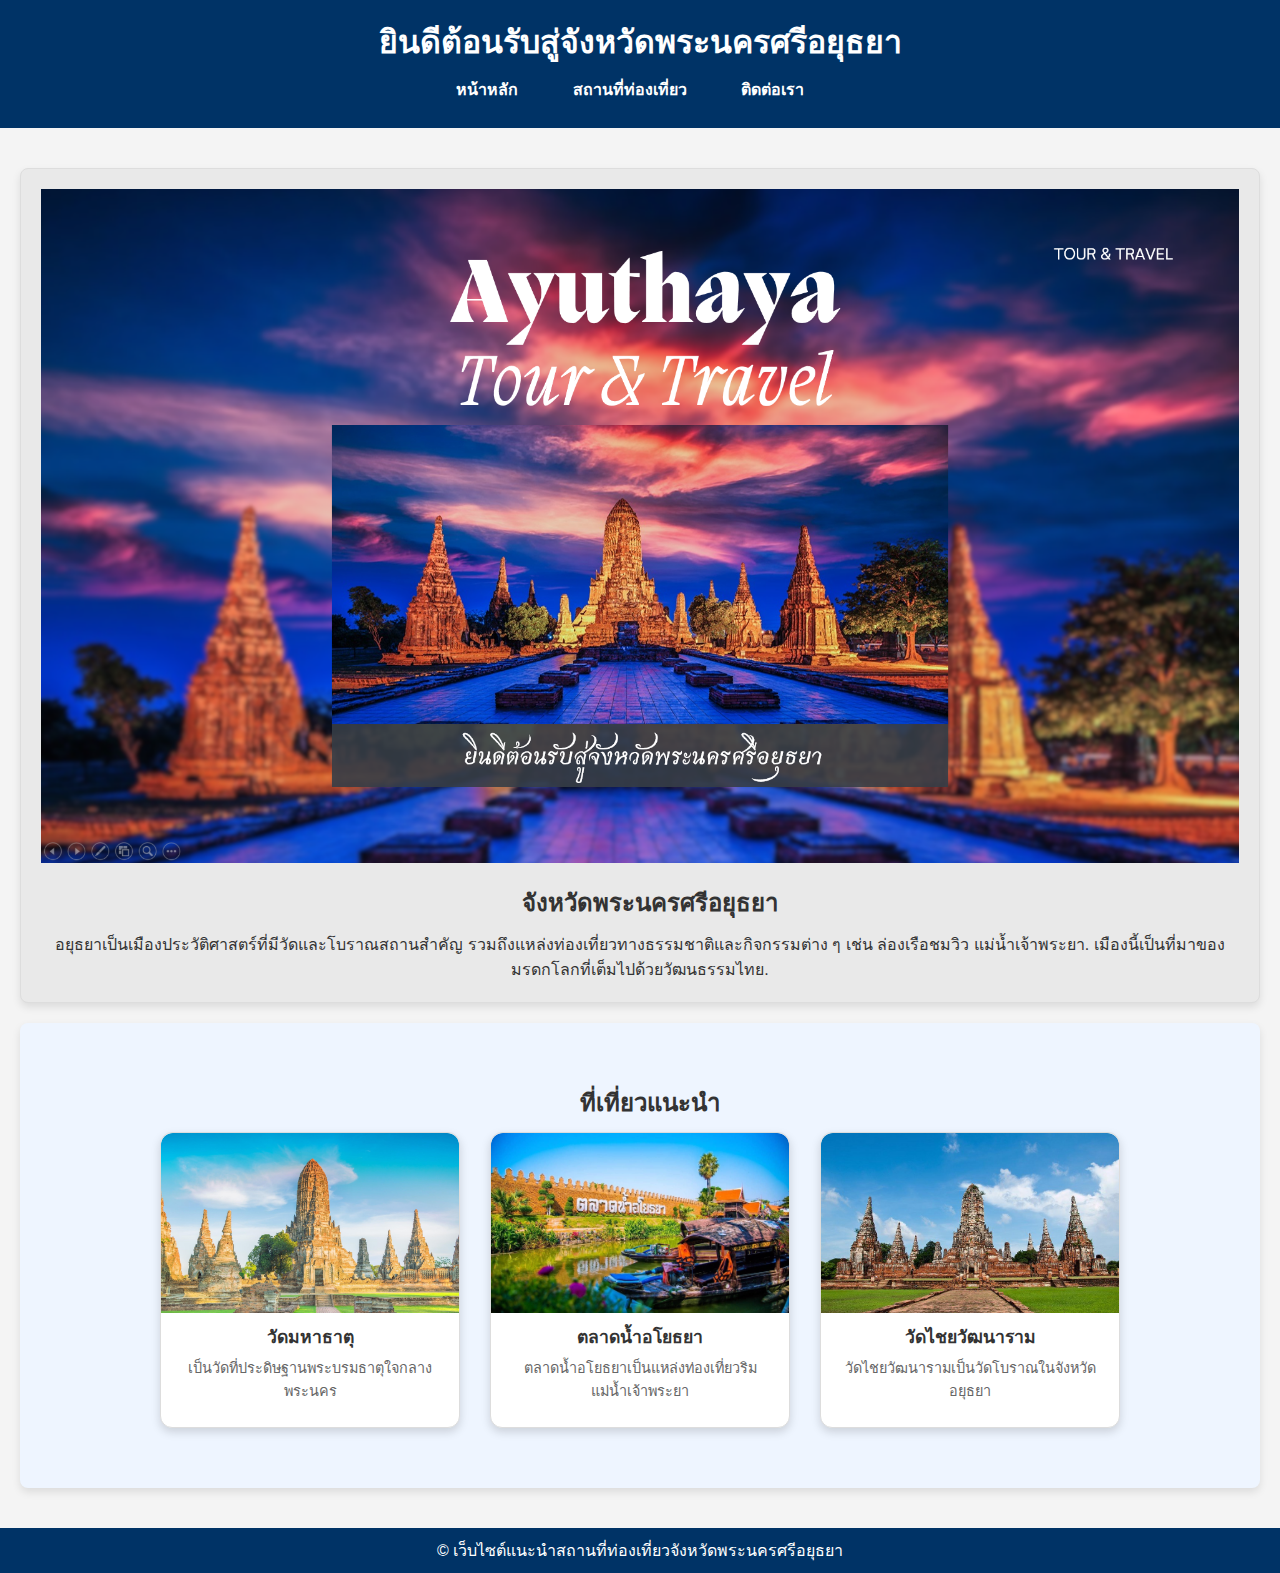
==== index.html @ 14545f84 "init project" ====
<!DOCTYPE html>
<html lang="th">
<head>
    <meta charset="UTF-8">
    <meta name="viewport" content="width=device-width, initial-scale=1.0">
    <title>หน้าหลัก - สถานที่ท่องเที่ยวจังหวัดของเรา</title>
    <link rel="stylesheet" href="styles.css">
</head>
<body>
    <header>
        <h1>ยินดีต้อนรับสู่จังหวัดพระนครศรีอยุธยา</h1>
        <nav class="navbar">
            <div class="menu-toggle" id="mobile-menu">
                <span class="bar"></span>
                <span class="bar"></span>
                <span class="bar"></span>
            </div>
            <ul class="nav-list">
                <li><a href="index.html">หน้าหลัก</a></li>
                <li><a href="destinations.html">สถานที่ท่องเที่ยว</a></li>
                <li><a href="contact.html">ติดต่อเรา</a></li>
            </ul>
        </nav>
    </header>

    <main>
        <section class="intro">
            <img src="images/welcome.PNG" alt="ภาพรวมของจังหวัด">  
            <h2>จังหวัดพระนครศรีอยุธยา</h2>
            <p>อยุธยาเป็นเมืองประวัติศาสตร์ที่มีวัดและโบราณสถานสำคัญ รวมถึงแหล่งท่องเที่ยวทางธรรมชาติและกิจกรรมต่าง ๆ เช่น ล่องเรือชมวิว แม่น้ำเจ้าพระยา. เมืองนี้เป็นที่มาของมรดกโลกที่เต็มไปด้วยวัฒนธรรมไทย.</p>
        </section>

        <section class="highlights">
            <h2>ที่เที่ยวแนะนำ</h2>
            <div class="highlight-container">
                <article class="highlight-item">
                    <img src="images/mahathat.jpg" alt="สถานที่ท่องเที่ยวที่ 1">
                    <h3>วัดมหาธาตุ</h3>
                    <p>เป็นวัดที่ประดิษฐานพระบรมธาตุใจกลางพระนคร</p>
                </article>

                <article class="highlight-item">
                    <img src="images/market.jpg" alt="สถานที่ท่องเที่ยวที่ 2">
                    <h3>ตลาดน้ำอโยธยา</h3>
                    <p>ตลาดน้ำอโยธยาเป็นแหล่งท่องเที่ยวริมแม่น้ำเจ้าพระยา</p>
                </article>

                <article class="highlight-item">
                    <img src="images/watchai.jpg" alt="สถานที่ท่องเที่ยวที่ 3">
                    <h3>วัดไชยวัฒนาราม</h3>
                    <p>วัดไชยวัฒนารามเป็นวัดโบราณในจังหวัดอยุธยา</p>
                </article>
            </div>
        </section>
    </main>

    <footer>
        <p>&copy; เว็บไซต์แนะนำสถานที่ท่องเที่ยวจังหวัดพระนครศรีอยุธยา</p>
    </footer>

    <!-- เชื่อมต่อกับไฟล์ JavaScript -->
    <script src="script.js"></script>
</body>
</html>
---- styles.css ----
/* รีเซ็ตพื้นฐาน */
* {
    margin: 0;
    padding: 0;
    box-sizing: border-box;
}

body {
    font-family: Arial, sans-serif;
}

header {
    background-color: #003366;
    color: white;
    text-align: center;
    padding: 10px 20px;
}

/* จัด Header ของแต่ละ Section ให้มีระยะห่างและชิดซ้าย */
main h1, main h2 {
    margin-top: 20px; /* เพิ่มระยะห่างด้านบน */
    margin-bottom: 10px; /* เพิ่มระยะห่างด้านล่าง */
    padding-left: 20px; /* เพิ่ม Padding ด้านซ้าย */
}

/* Navigation Menu */
nav ul li a {
    color: white;
    text-decoration: none;
    font-weight: bold;
    padding: 10px 15px; /* เพิ่ม Padding ด้านบน-ล่าง และซ้าย-ขวา */
    display: inline-block; /* ให้ Padding ทำงานได้กับลิงก์ */
    transition: background-color 0.3s ease;
}

nav ul li a:hover {
    background-color: #0055a5; /* เพิ่มสีพื้นหลังเมื่อ Hover */
    border-radius: 4px; /* มุมโค้งมน */
}

/* Hamburger Menu Icon */
.menu-toggle {
    display: none;
    flex-direction: column;
    cursor: pointer;
}

.menu-toggle .bar {
    background-color: white;
    height: 3px;
    width: 25px;
    margin: 3px 0;
}

/* แสดง Hamburger Menu บนมือถือ */
@media screen and (max-width: 768px) {
    .menu-toggle {
        display: flex; /* แสดงปุ่ม Hamburger */
    }

    .nav-list {
        display: none; /* ซ่อนเมนูแนวนอน */
        position: absolute;
        top: 60px;
        left: 0;
        background-color: #003366;
        width: 100%;
        flex-direction: column;
        text-align: center;
    }

    .nav-list.active {
        display: flex; /* แสดงเมนูเมื่อคลิก */
    }

    .nav-list li {
        margin: 15px 0;
    }
}

/* จัด Layout ให้ Main มีพื้นที่เต็ม */
body {
    display: flex;
    flex-direction: column;
    min-height: 100vh; /* ทำให้ Body เต็มความสูง */
}

main {
    flex: 1; /* ให้ Main ยืดขยายเต็มพื้นที่ */
    padding: 20px;
    background-color: #f4f4f4; /* สีพื้นหลังของเนื้อหาหลัก */
}

/* Header ทั่วไป */
header {
    background-color: #003366; /* สีน้ำเงินเข้ม */
    color: white; /* สีข้อความ */
    text-align: center;
    padding: 20px 0; /* เพิ่ม Padding ด้านบน-ล่าง */
    width: 100%; /* กำหนดความกว้างเต็มจอ */
    margin: 0; /* ไม่ให้มี Margin ด้านนอก */
    box-sizing: border-box; /* รวม Padding และ Border ไว้ในความกว้าง */
}

header nav ul {
    list-style-type: none;
    padding: 0;
}

header nav ul li {
    display: inline;
    margin-right: 20px;
}

header nav ul li a {
    color: white;
    text-decoration: none;
    font-weight: bold;
}





body {
    font-family: Arial, sans-serif;
    margin: 0;
    padding: 0;
    background-color: #f4f4f4;
}

header, footer {
    background-color: #003366;
    color: white;
    padding: 1rem;
    text-align: center;
}

nav ul {
    list-style-type: none;
    padding: 0;
}

nav ul li {
    display: inline;
    margin-right: 20px;
}

nav ul li a {
    color: white;
    text-decoration: none;
}

main {
    padding: 20px;
}

section.intro {
    background-color: #e9e9e9;
    padding: 20px;
    margin-bottom: 20px;
}

section.highlights article {
    margin-bottom: 20px;
}

img {
    max-width: 100%;
    height: auto;
    display: block;
    margin-bottom: 10px;
}

/* ส่วนที่เที่ยวแนะนำ */
.highlights {
    text-align: center;
    margin: 20px;
}

.highlight-container {
    display: flex; /* ใช้ Flexbox */
    flex-wrap: wrap; /* ให้ขึ้นบรรทัดใหม่เมื่อพื้นที่ไม่พอ */
    justify-content: center; /* จัดวางให้อยู่ตรงกลาง */
    gap: 20px; /* ระยะห่างระหว่างการ์ด */
}

.highlight-item {
    background-color: #fff;
    border: 1px solid #ddd;
    border-radius: 8px;
    box-shadow: 0 2px 5px rgba(0, 0, 0, 0.1);
    width: calc(33.33% - 40px); /* กว้าง 33.33% ของพื้นที่, หัก gap 20px สองด้าน */
    max-width: 300px; /* กำหนดความกว้างสูงสุดของการ์ด */
    overflow: hidden; /* ป้องกันขอบภาพเกิน */
    text-align: center;
    transition: transform 0.3s ease, box-shadow 0.3s ease;
}

.highlight-item img {
    width: 100%; /* ทำให้รูปเต็มพื้นที่ของ container */
    height: 200px; /* กำหนดความสูงคงที่ */
    object-fit: cover; /* ครอบคลุมพื้นที่โดยไม่เสียสัดส่วน */
}

.highlight-item h3 {
    margin: 10px 0;
    font-size: 1.2rem;
    color: #333;
}

.highlight-item p {
    padding: 0 10px 10px;
    font-size: 0.9rem;
    color: #666;
}
/* สีพื้นหลังหลัก */
body {
    background-color: #f9f9f9; /* สีเทาอ่อน */
    color: #333; /* สีข้อความ */
    margin: 0;
    font-family: Arial, sans-serif;
}

/* Header และ Navbar */
header {
    background-color: #003366; /* สีน้ำเงินเข้ม */
    color: white;
    padding: 1rem;
    text-align: center;
}

nav ul {
    list-style: none;
    padding: 0;
}

nav ul li {
    display: inline;
    margin-right: 15px;
}

nav ul li a {
    color: white;
    text-decoration: none;
    font-weight: bold;
}




/* Section บทนำ (Intro) */
.intro {
    background-color: #ffffff; /* สีขาว */
    margin: 20px auto;
    padding: 20px;
    text-align: center;
    border: 1px solid #ddd;
    border-radius: 8px;
    box-shadow: 0px 4px 8px rgba(0, 0, 0, 0.1);
}

/* Section ที่เที่ยวแนะนำ */
.highlights {
    background-color: #eef5ff; /* พื้นหลังสีฟ้าอ่อน */
    padding: 40px 20px; /* เพิ่มระยะห่างด้านใน */
    border-radius: 8px; /* ขอบมน */
    box-shadow: 0px 4px 8px rgba(0, 0, 0, 0.1); /* เงาเบาๆ */
    margin: 20px 0; /* ระยะห่างด้านบนและด้านล่าง */
}

.highlight-container {
    display: flex;
    justify-content: center; /* จัดให้อยู่ตรงกลาง */
    gap: 30px; /* ระยะห่างระหว่างการ์ด */
    flex-wrap: wrap; /* ขึ้นบรรทัดใหม่เมื่อพื้นที่ไม่พอ */
}

.highlight-item {
    background-color: #ffffff; /* สีพื้นหลังของการ์ด */
    border-radius: 12px; /* ขอบมน */
    box-shadow: 0 4px 10px rgba(0, 0, 0, 0.15); /* เพิ่มเงาเพื่อความเด่น */
    overflow: hidden; /* ป้องกันรูปภาพเกินขอบ */
    width: 300px; /* ความกว้างของการ์ด */
    text-align: center; /* จัดข้อความตรงกลาง */
    transition: transform 0.3s ease, box-shadow 0.3s ease; /* เพิ่มเอฟเฟกต์ */
}

.highlight-item:hover {
    transform: translateY(-5px); /* ยกการ์ดขึ้นเล็กน้อยเมื่อชี้เมาส์ */
    box-shadow: 0 8px 15px rgba(0, 0, 0, 0.2); /* เพิ่มเงาเมื่อ hover */
}

.highlight-item img {
    width: 100%; /* รูปภาพเต็มความกว้างของการ์ด */
    height: 180px; /* ความสูงคงที่ */
    object-fit: cover; /* ปรับรูปให้พอดีและไม่เสียสัดส่วน */
    border-radius: 12px 12px 0 0; /* มุมบนรูปภาพโค้งมน */
}

.highlight-item h3 {
    margin: 10px 0 5px;
    font-size: 1.1rem;
    color: #333;
}

.highlight-item p {
    color: #666;
    font-size: 0.9rem;
    margin: 0 10px 15px;
}

/* Footer */
footer {
    background-color: #003366; /* สีน้ำเงินเข้ม */
    color: white;
    text-align: center;
    padding: 1rem 0;
    margin-top: 20px;
}

/* Container หลัก */
.destination-container {
    display: grid; /* ใช้ CSS Grid */
    grid-template-columns: repeat(3, 1fr); /* แบ่งเป็น 3 คอลัมน์เท่ากัน */
    gap: 20px; /* ระยะห่างระหว่างการ์ด */
    justify-items: center; /* จัดให้อยู่กึ่งกลางแนวนอน */
    margin: 20px auto; /* จัดกึ่งกลางและเพิ่มระยะห่างจากด้านบน */
    max-width: 1200px; /* จำกัดความกว้างสูงสุด */
}

/* การ์ดแต่ละใบ */
.destination-item {
    background-color: #fff;
    border: 1px solid #ddd;
    border-radius: 8px;
    box-shadow: 0 4px 8px rgba(0, 0, 0, 0.1);
    overflow: hidden;
    text-align: center;
    width: 100%; /* ใช้พื้นที่เต็ม Grid */
    max-width: 300px; /* กำหนดความกว้างสูงสุด */
    transition: transform 0.3s ease, box-shadow 0.3s ease;
}

.destination-item:hover {
    transform: translateY(-5px); /* เพิ่มเอฟเฟกต์ยกขึ้นเมื่อ hover */
    box-shadow: 0 8px 15px rgba(0, 0, 0, 0.2);
}

/* รูปภาพภายในการ์ด */
.destination-item img {
    width: 100%;
    height: 180px; /* ความสูงคงที่ */
    object-fit: cover; /* ทำให้รูปภาพไม่เสียสัดส่วน */

}

.destination-item h3 {
    margin: 10px 0;
    font-size: 1.2rem;
    color: #333;
}

.destination-item p {
    color: #666;
    font-size: 0.9rem;
    padding: 0 10px 15px;
}

@media screen and (max-width: 992px) {
    .destination-container {
        grid-template-columns: repeat(2, 1fr); /* แสดง 2 การ์ดต่อแถว */
    }
}

@media screen and (max-width: 600px) {
    .destination-container {
        grid-template-columns: 1fr; /* แสดง 1 การ์ดต่อแถว */
    }
}





/* ส่วนข้อมูลการติดต่อ */
.contact-info {
    text-align: center;
    background-color: #ffffff;
    padding: 20px;
    margin: 20px auto;
    max-width: 600px;
    border: 1px solid #ddd;
    border-radius: 8px;
    box-shadow: 0 2px 5px rgba(0, 0, 0, 0.1);
}

.contact-info h2 {
    margin-bottom: 10px;
    color: #003366;
}

.contact-info a {
    color: #003366;
    text-decoration: none;
    font-weight: bold;
}

.contact-info a:hover {
    text-decoration: underline;
}

/* ส่วนฟอร์ม */
.contact-form {
    background-color: #ffffff;
    padding: 20px;
    margin: 20px auto;
    max-width: 600px;
    border: 1px solid #ddd;
    border-radius: 8px;
    box-shadow: 0 2px 5px rgba(0, 0, 0, 0.1);
}

.contact-form h2 {
    text-align: center;
    margin-bottom: 20px;
    color: #003366;
}

.contact-form label {
    display: block;
    margin-bottom: 8px;
    font-weight: bold;
    color: #555;
}

.contact-form input,
.contact-form textarea {
    width: 100%;
    padding: 10px;
    margin-bottom: 20px;
    border: 1px solid #ccc;
    border-radius: 4px;
    font-size: 1rem;
}

.contact-form button {
    background-color: #003366;
    color: white;
    border: none;
    padding: 10px;
    font-size: 1rem;
    cursor: pointer;
    border-radius: 4px;
    width: 100%;
}

.contact-form button:hover {
    background-color: #0055a5;
}

/* Footer (ติดล่างสุดเสมอ) */
footer {
    background-color: #003366; /* สีน้ำเงินเข้ม */
    color: white;
    text-align: center;
    padding: 10px 0;
    margin-top: auto;
    width: 100%;
}
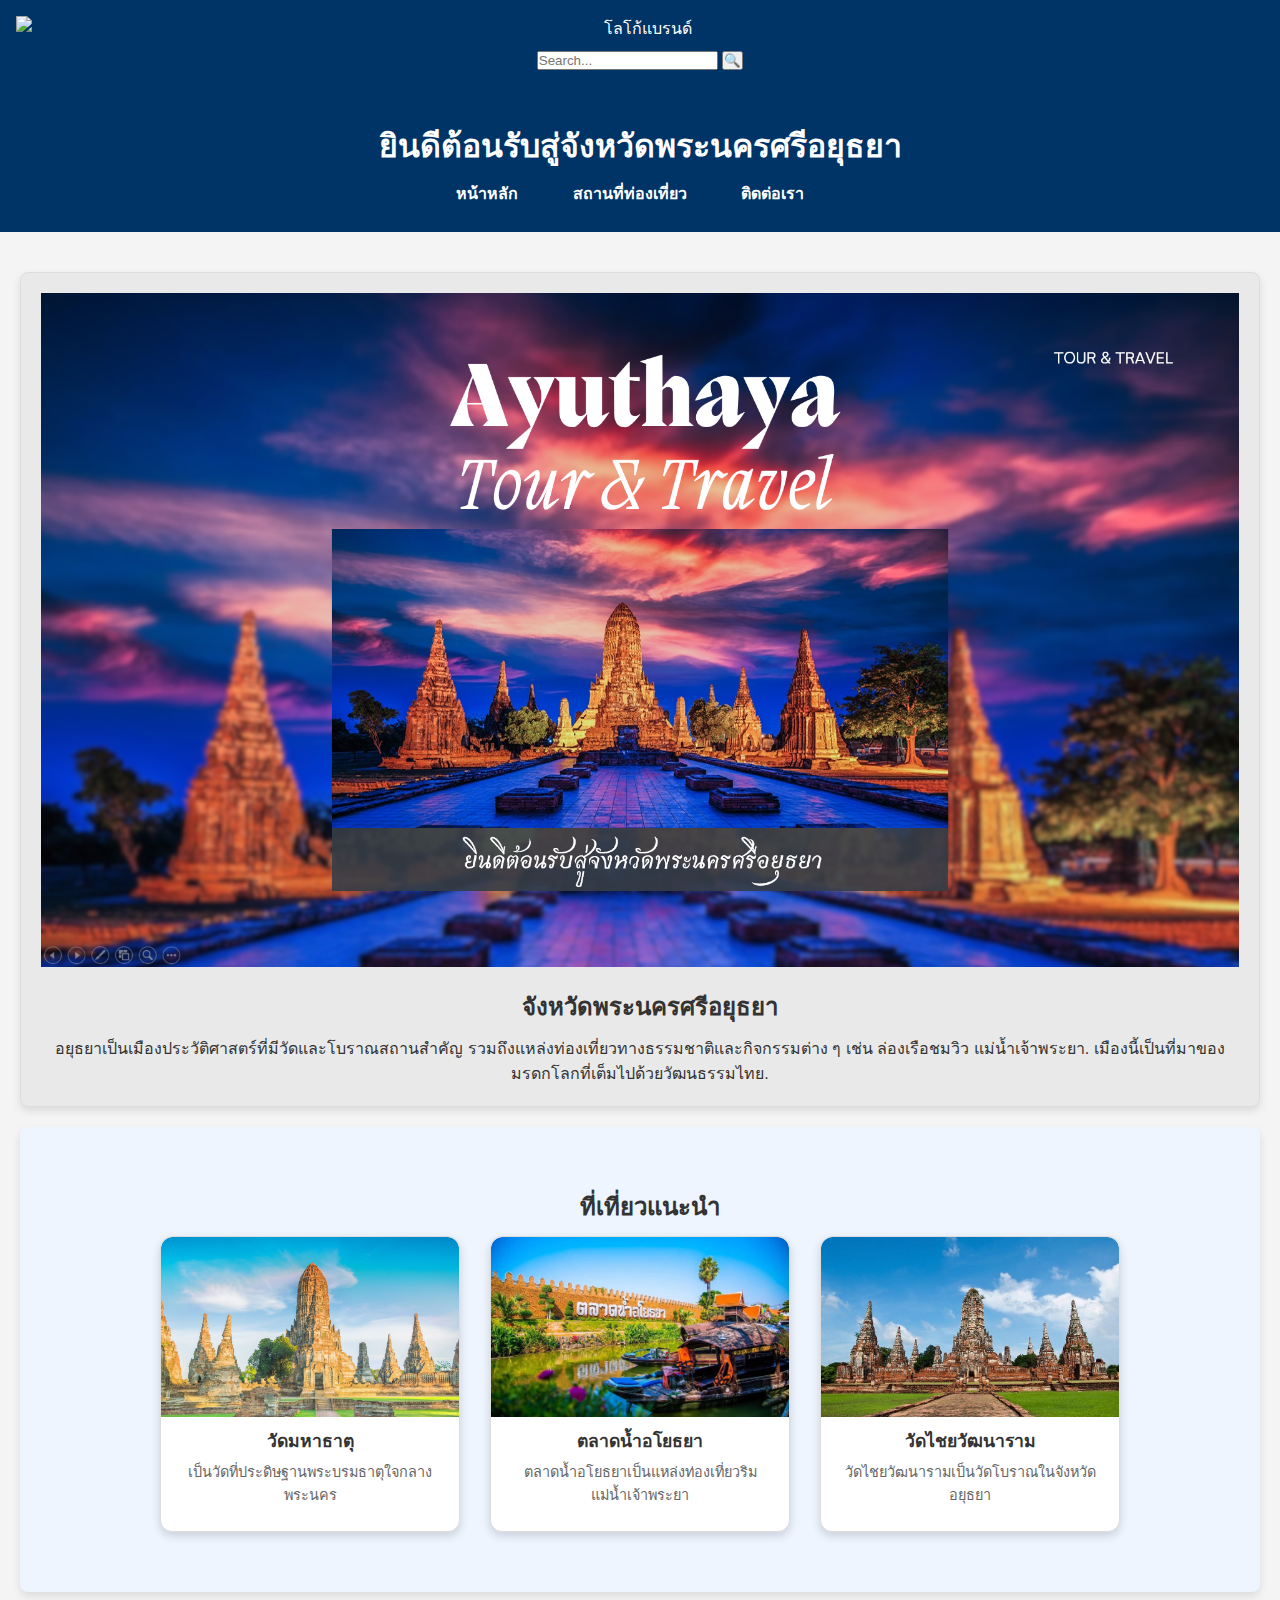
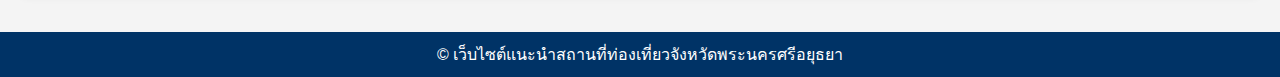
==== commit 73bd746f: "add search box" ====
--- a/index.html
+++ b/index.html
@@ -1,5 +1,25 @@
 <!DOCTYPE html>
 <html lang="th">
+    <header>
+        <nav class="navbar">
+            <div class="logo">
+                <img src="images/logo.png" alt="โลโก้แบรนด์" />
+            </div>
+            <div class="menu-toggle" id="mobile-menu">
+                <span class="bar"></span>
+                <span class="bar"></span>
+                <span class="bar"></span>
+            </div>
+            <ul class="nav-list">
+                <li>
+                    <form class="search-box">
+                        <input type="text" placeholder="Search..." />
+                        <button type="button">&#128269;</button>
+                    </form>
+                </li>
+            </ul>
+        </nav>
+    </header>
 <head>
     <meta charset="UTF-8">
     <meta name="viewport" content="width=device-width, initial-scale=1.0">
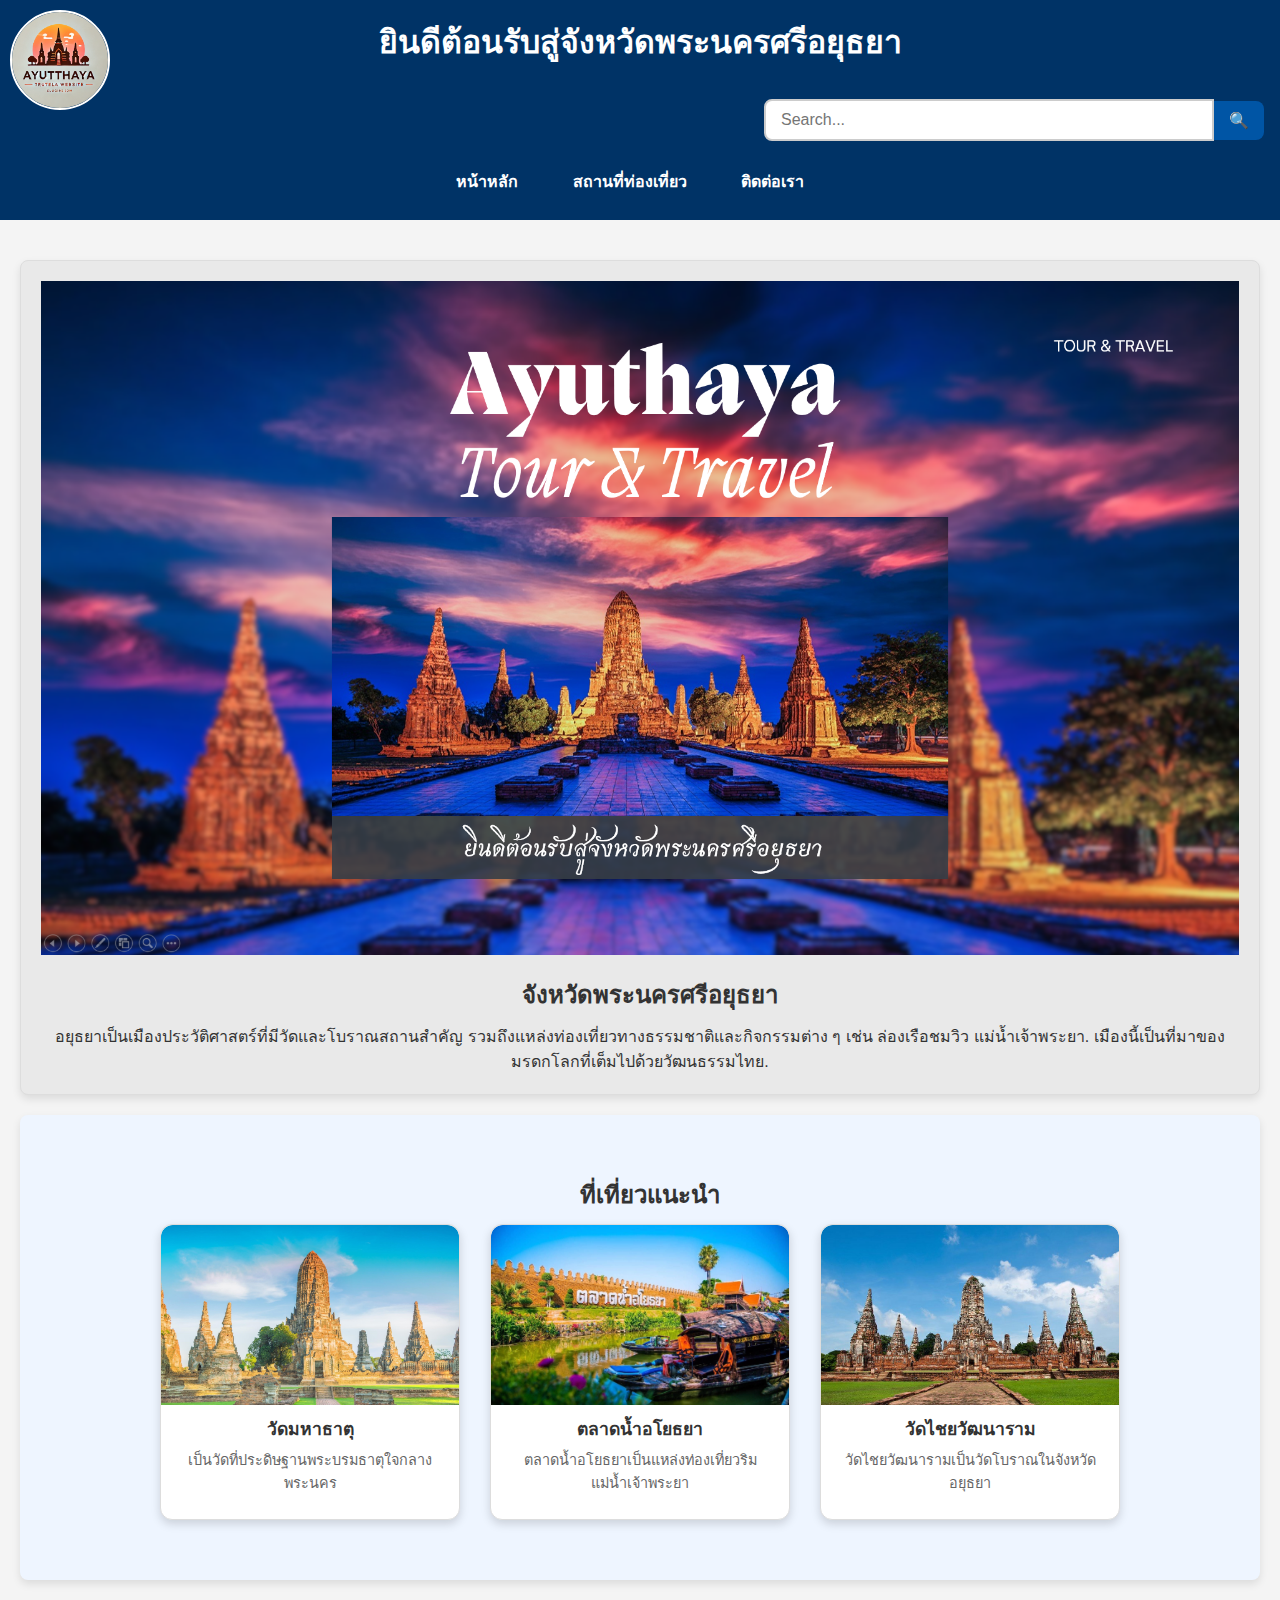
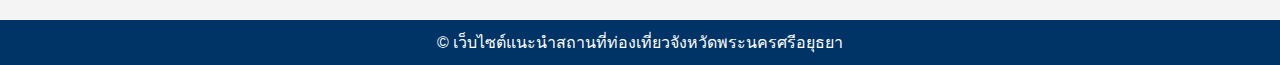
==== commit 2418b840: "กำหนดตำแหน่ง navbar" ====
--- a/index.html
+++ b/index.html
@@ -1,47 +1,49 @@
 <!DOCTYPE html>
 <html lang="th">
+    <head>
+        <meta charset="UTF-8">
+        <meta name="viewport" content="width=device-width, initial-scale=1.0">
+        <title>หน้าหลัก - สถานที่ท่องเที่ยวจังหวัดของเรา</title>
+        <link rel="stylesheet" href="styles.css">
+    </head>
+    <body>
+        <header>
+            <h1>ยินดีต้อนรับสู่จังหวัดพระนครศรีอยุธยา</h1>
+            <nav class="navbar">
+                
+            </nav>
+        </header>
     <header>
         <nav class="navbar">
             <div class="logo">
-                <img src="images/logo.png" alt="โลโก้แบรนด์" />
+                <img src="images/logoweb.png" alt="โลโก้แบรนด์" />
             </div>
             <div class="menu-toggle" id="mobile-menu">
                 <span class="bar"></span>
                 <span class="bar"></span>
                 <span class="bar"></span>
             </div>
-            <ul class="nav-list">
-                <li>
-                    <form class="search-box">
-                        <input type="text" placeholder="Search..." />
-                        <button type="button">&#128269;</button>
-                    </form>
-                </li>
-            </ul>
-        </nav>
-    </header>
-<head>
-    <meta charset="UTF-8">
-    <meta name="viewport" content="width=device-width, initial-scale=1.0">
-    <title>หน้าหลัก - สถานที่ท่องเที่ยวจังหวัดของเรา</title>
-    <link rel="stylesheet" href="styles.css">
-</head>
-<body>
-    <header>
-        <h1>ยินดีต้อนรับสู่จังหวัดพระนครศรีอยุธยา</h1>
-        <nav class="navbar">
-            <div class="menu-toggle" id="mobile-menu">
-                <span class="bar"></span>
-                <span class="bar"></span>
-                <span class="bar"></span>
-            </div>
+
+            <nav class="navbar">
+                <ul class="nav-list">
+                    <li>
+                        <form class="search-box">
+                            <input type="text" placeholder="Search..." />
+                            <button type="button">&#128269;</button>
+                        </form>
+                    </li>
+                </ul>
+            </nav>
+
             <ul class="nav-list">
                 <li><a href="index.html">หน้าหลัก</a></li>
                 <li><a href="destinations.html">สถานที่ท่องเที่ยว</a></li>
                 <li><a href="contact.html">ติดต่อเรา</a></li>
             </ul>
         </nav>
+        
     </header>
+
 
     <main>
         <section class="intro">
--- a/styles.css
+++ b/styles.css
@@ -16,6 +16,9 @@
     padding: 10px 20px;
 }
 
+
+
+
 /* จัด Header ของแต่ละ Section ให้มีระยะห่างและชิดซ้าย */
 main h1, main h2 {
     margin-top: 20px; /* เพิ่มระยะห่างด้านบน */
@@ -36,6 +39,51 @@
 nav ul li a:hover {
     background-color: #0055a5; /* เพิ่มสีพื้นหลังเมื่อ Hover */
     border-radius: 4px; /* มุมโค้งมน */
+}
+
+.navbar .logo {
+    position: absolute; /* วางตำแหน่งแน่นอน */
+    top: 10px; /* ระยะห่างจากด้านบน */
+    left: 10px; /* ระยะห่างจากด้านซ้าย */
+}
+
+.navbar .logo img {
+    width: 100px; /* กำหนดขนาดเล็ก */
+    height: 100px; /* ขนาดเท่ากันเพื่อให้เป็นวงกลม */
+    border-radius: 50%; /* ทำให้รูปภาพเป็นวงกลม */
+    object-fit: cover; /* ให้รูปภาพครอบคลุมพื้นที่ได้พอดี */
+    border: 2px solid white; /* เส้นขอบรอบโลโก้ */
+}
+
+
+/* ปรับขนาด Search Box */
+.navbar .search-box {
+    display: flex;
+    align-items: center;
+    width: 500px; /* ความกว้างที่ต้องการ */
+    margin-left: auto; /* ดันให้ Search Box อยู่ขวาสุด */
+}
+
+.navbar .search-box input {
+    width: 100%; /* ใช้พื้นที่เต็มของ Container */
+    padding: 10px 15px; /* เพิ่ม Padding ให้ดูใหญ่ขึ้น */
+    font-size: 1rem; /* ขนาดตัวอักษรใหญ่ขึ้น */
+    border: 2px solid #ccc; /* ขอบหนาขึ้น */
+    border-radius: 8px 0 0 8px; /* มุมโค้งมน */
+}
+
+.navbar .search-box button {
+    padding: 10px 15px; /* ขยายปุ่ม */
+    font-size: 1rem; /* ขนาดตัวอักษรใหญ่ขึ้น */
+    background-color: #0055a5;
+    color: white;
+    border: none;
+    border-radius: 0 8px 8px 0; /* มุมโค้งมน */
+    cursor: pointer;
+}
+
+.navbar .search-box button:hover {
+    background-color: #003366; /* สีเข้มขึ้นเมื่อ Hover */
 }
 
 /* Hamburger Menu Icon */
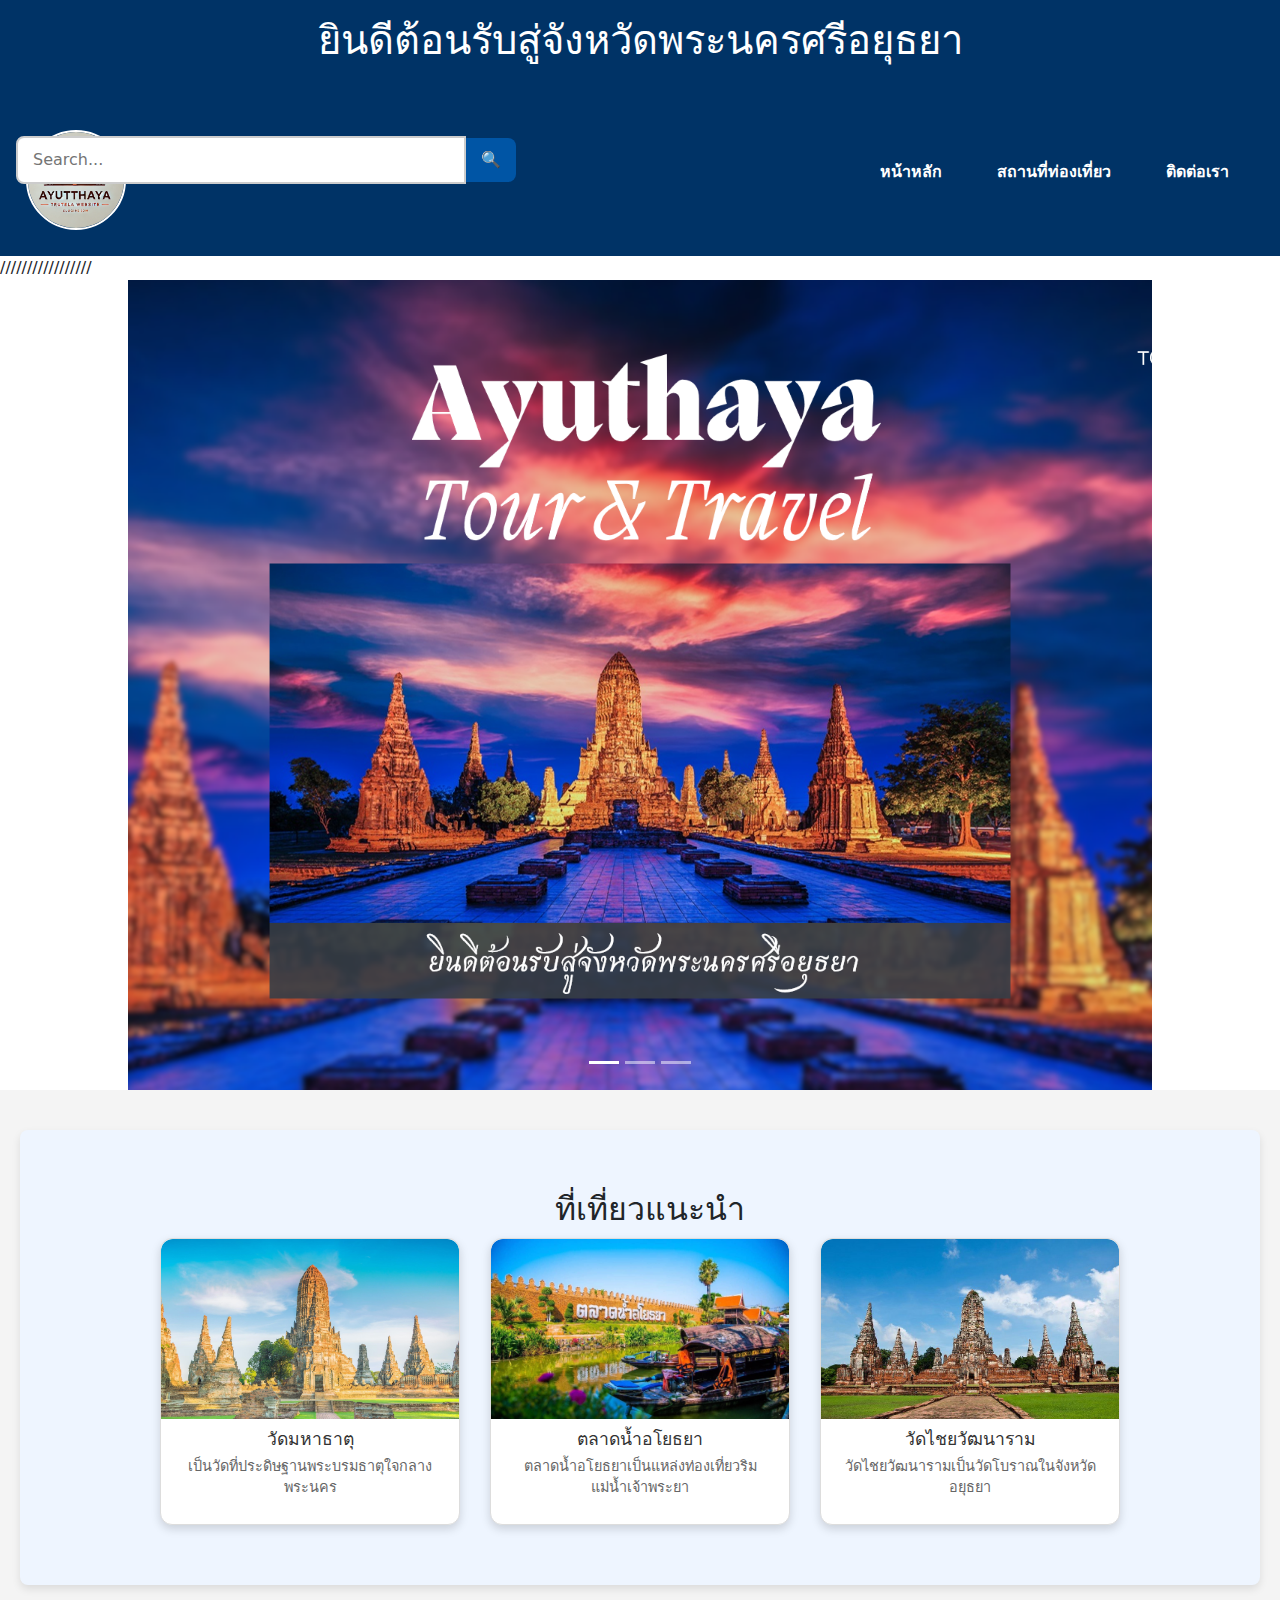
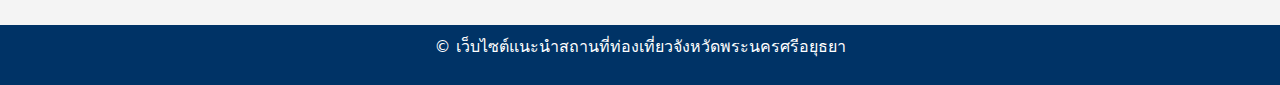
==== commit 62c4bbf6: "add bootstrap" ====
--- a/index.html
+++ b/index.html
@@ -25,6 +25,7 @@
             </div>
 
             <nav class="navbar">
+                
                 <ul class="nav-list">
                     <li>
                         <form class="search-box">
@@ -44,13 +45,55 @@
         
     </header>
 
+    /////////////////
+    <section id="hero">
+        <div id="heroCarousel" class="carousel slide" data-bs-ride="carousel">
+            <!-- Indicators -->
+            <div class="carousel-indicators">
+                <button type="button" data-bs-target="#heroCarousel" data-bs-slide-to="0" class="active" aria-current="true"></button>
+                <button type="button" data-bs-target="#heroCarousel" data-bs-slide-to="1"></button>
+                <button type="button" data-bs-target="#heroCarousel" data-bs-slide-to="2"></button>
+            </div>
+    
+            <!-- Carousel Items -->
+            <div class="carousel-inner">
+                <div class="carousel-item active">
+                    <img src="images/welcome.PNG" class="d-block w-90" alt="รูปที่ 1">
+                    
+                </div>
+                <div class="carousel-item">
+                    <img src="images/mahathat.jpg" class="d-block w-90" alt="รูปที่ 2">
+                    <div class="carousel-caption d-none d-md-block">
+                        <h5>สัมผัสประวัติศาสตร์ไทย</h5>
+                        <p>เพลิดเพลินกับความงดงามของเมืองเก่า</p>
+                    </div>
+                </div>
+                <div class="carousel-item">
+                    <img src="images/market.jpg" class="d-block w-90" alt="รูปที่ 3">
+                    <div class="carousel-caption d-none d-md-block">
+                        <h5>ท่องเที่ยวธรรมชาติและวิถีชีวิตดั้งเดิม</h5>
+                        <p>ค้นพบเสน่ห์ที่ไม่มีวันลืม</p>
+                    </div>
+                </div>
+            </div>
+    
+            <!-- Controls -->
+            <button class="carousel-control-prev" type="button" data-bs-target="#heroCarousel" data-bs-slide="prev">
+                <span class="carousel-control-prev-icon" aria-hidden="true"></span>
+                <span class="visually-hidden">Previous</span>
+            </button>
+            <button class="carousel-control-next" type="button" data-bs-target="#heroCarousel" data-bs-slide="next">
+                <span class="carousel-control-next-icon" aria-hidden="true"></span>
+                <span class="visually-hidden">Next</span>
+            </button>
+        </div>
+    </section>
 
-    <main>
-        <section class="intro">
-            <img src="images/welcome.PNG" alt="ภาพรวมของจังหวัด">  
-            <h2>จังหวัดพระนครศรีอยุธยา</h2>
-            <p>อยุธยาเป็นเมืองประวัติศาสตร์ที่มีวัดและโบราณสถานสำคัญ รวมถึงแหล่งท่องเที่ยวทางธรรมชาติและกิจกรรมต่าง ๆ เช่น ล่องเรือชมวิว แม่น้ำเจ้าพระยา. เมืองนี้เป็นที่มาของมรดกโลกที่เต็มไปด้วยวัฒนธรรมไทย.</p>
-        </section>
+
+
+
+
+    <main> 
 
         <section class="highlights">
             <h2>ที่เที่ยวแนะนำ</h2>
@@ -80,7 +123,16 @@
         <p>&copy; เว็บไซต์แนะนำสถานที่ท่องเที่ยวจังหวัดพระนครศรีอยุธยา</p>
     </footer>
 
+
+
     <!-- เชื่อมต่อกับไฟล์ JavaScript -->
     <script src="script.js"></script>
 </body>
-</html>+</html>
+
+
+
+<!-- CSS -->
+<link href="https://cdn.jsdelivr.net/npm/bootstrap@5.3.2/dist/css/bootstrap.min.css" rel="stylesheet">
+<!-- JavaScript -->
+<script src="https://cdn.jsdelivr.net/npm/bootstrap@5.3.2/dist/js/bootstrap.bundle.min.js"></script>--- a/styles.css
+++ b/styles.css
@@ -517,3 +517,119 @@
     width: 100%;
 }
 
+
+
+
+
+
+/* Hero Section */
+#hero {
+    position: relative;
+    width: 100%;
+    overflow: hidden;
+}
+
+.carousel-item img {
+    height: 70vh; /* ปรับความสูงให้เหมาะสม */
+    object-fit: cover; /* รูปครอบคลุมพื้นที่ */
+}
+
+.carousel-caption {
+        position: absolute;
+        bottom: 0;
+        left: 0;
+        right: 0; /* ยืดถึงขอบขวา */
+        width: 100%; /* ครอบคลุมความกว้าง */
+        background-color: rgba(0, 0, 0, 0.6); /* สีพื้นหลังโปร่งแสง */
+        color: white;
+        padding: 20px;
+        display: flex;
+        justify-content: center; /* จัดข้อความให้อยู่ตรงกลางแนวนอน */
+        align-items: center; /* จัดข้อความให้อยู่ตรงกลางแนวตั้ง */
+        text-align: center;
+        z-index: 10; /* ให้อยู่เหนือรูปภาพ */
+        box-sizing: border-box; /* รวม Padding กับ Width */
+    } 
+
+.carousel-caption h5 {
+    font-size: 2rem;
+    font-weight: bold;
+}
+
+.carousel-caption p {
+    font-size: 1.2rem;
+}
+
+@media screen and (max-width: 768px) {
+    .carousel-item img {
+        height: 50vh; /* ลดความสูงสำหรับมือถือ */
+    }
+
+    .carousel-caption h5 {
+        font-size: 1.5rem;
+    }
+
+    .carousel-caption p {
+        font-size: 1rem;
+    }
+}
+
+/* ปรับรูปภาพใน Carousel ให้แสดงเต็มพื้นที่ */
+.carousel-item img {
+    height: 90vh; /* กำหนดความสูงเป็น 90% ของหน้าจอ */
+    width: 80%; /* ให้ครอบคลุมความกว้าง */
+    margin: auto; /* จัดให้อยู่กึ่งกลาง */
+    background-color: #000; /* ใส่สีพื้นหลัง (ถ้ามีขอบว่าง) */
+}
+
+/* ปรับให้รองรับอุปกรณ์ขนาดเล็ก */
+@media screen and (max-width: 768px) {
+    .carousel-item img {
+        height: 70vh; /* ลดความสูงสำหรับมือถือ */
+        object-fit: contain; /* แสดงภาพทั้งหมดโดยไม่ตัด */
+    }
+}
+
+/* Overlay สำหรับ Caption */
+.carousel-overlay {
+    position: absolute;
+    top: 0;
+    left: 0;
+    width: 100%; /* คาดเต็มหน้าจอ */
+    height: 100%; /* ครอบคลุม Carousel ทั้งหมด */
+    display: flex; /* ใช้ Flexbox จัดข้อความ */
+    flex-direction: column;
+    justify-content: center; /* จัดข้อความให้อยู่กึ่งกลางแนวตั้ง */
+    align-items: center; /* จัดข้อความให้อยู่กึ่งกลางแนวนอน */
+    background-color: rgba(0, 0, 0, 0.5); /* สีพื้นหลังโปร่งแสง */
+    color: white; /* สีข้อความ */
+    text-align: center;
+    z-index: 10; /* แสดงข้อความอยู่เหนือ Carousel */
+    padding: 20px; /* ระยะห่างภายใน */
+}
+
+.carousel-overlay h1 {
+    font-size: 2.5rem;
+    font-weight: bold;
+    margin: 0;
+}
+
+.carousel-overlay p {
+    font-size: 1.2rem;
+    margin: 10px 0 0;
+}
+
+/* Responsive Design */
+@media screen and (max-width: 768px) {
+    .carousel-overlay h1 {
+        font-size: 2rem;
+    }
+
+    .carousel-overlay p {
+        font-size: 1rem;
+    }
+}
+
+
+
+
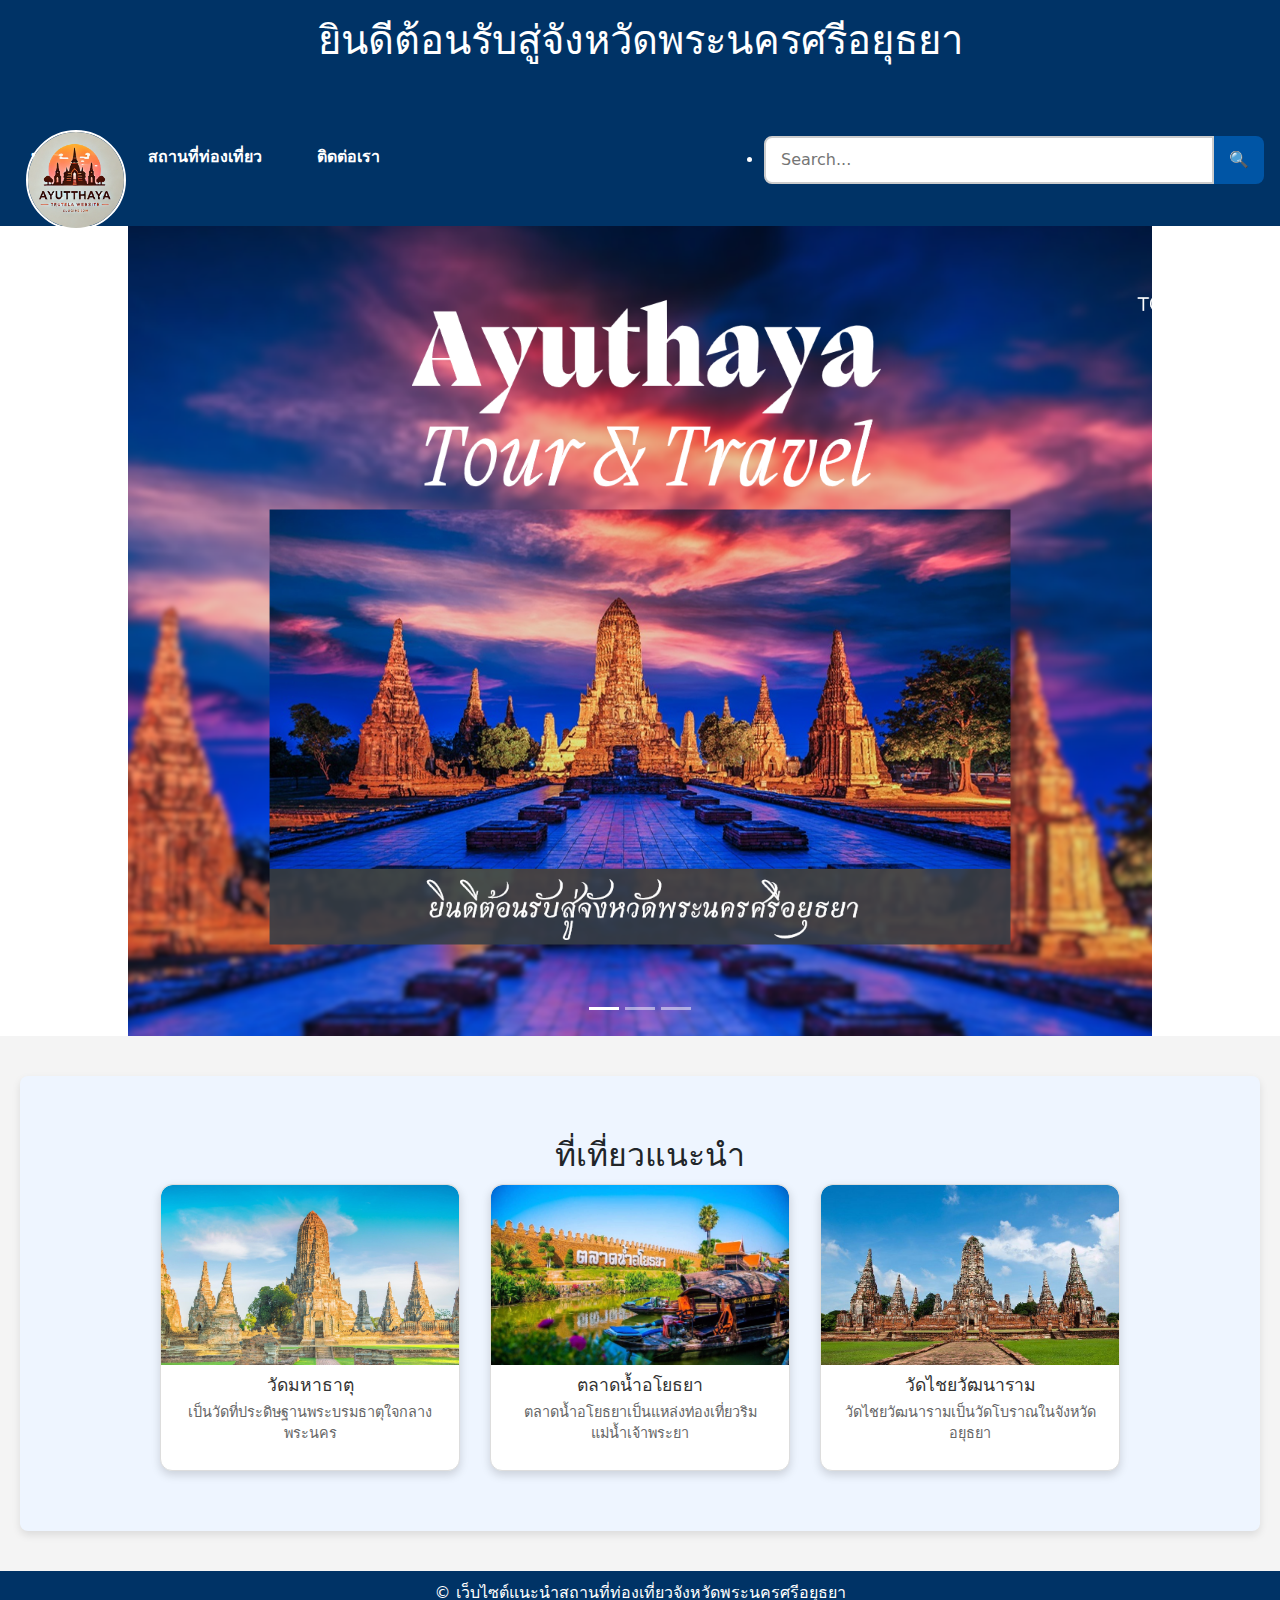
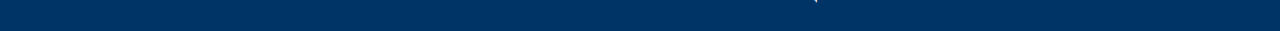
==== commit a4697961: "จัดเรียงเมนและช่อง search box" ====
--- a/index.html
+++ b/index.html
@@ -11,6 +11,7 @@
             <h1>ยินดีต้อนรับสู่จังหวัดพระนครศรีอยุธยา</h1>
             <nav class="navbar">
                 
+                
             </nav>
         </header>
     <header>
@@ -18,6 +19,13 @@
             <div class="logo">
                 <img src="images/logoweb.png" alt="โลโก้แบรนด์" />
             </div>
+            <nav>
+                <ul>
+                    <li><a href="index.html">หน้าหลัก</a></li>
+                    <li><a href="destinations.html">สถานที่ท่องเที่ยว</a></li>
+                    <li><a href="contact.html">ติดต่อเรา</a></li>
+                </ul>
+            </nav>
             <div class="menu-toggle" id="mobile-menu">
                 <span class="bar"></span>
                 <span class="bar"></span>
@@ -25,27 +33,19 @@
             </div>
 
             <nav class="navbar">
-                
-                <ul class="nav-list">
                     <li>
                         <form class="search-box">
                             <input type="text" placeholder="Search..." />
                             <button type="button">&#128269;</button>
                         </form>
                     </li>
-                </ul>
+                
             </nav>
-
-            <ul class="nav-list">
-                <li><a href="index.html">หน้าหลัก</a></li>
-                <li><a href="destinations.html">สถานที่ท่องเที่ยว</a></li>
-                <li><a href="contact.html">ติดต่อเรา</a></li>
-            </ul>
         </nav>
         
     </header>
 
-    /////////////////
+ 
     <section id="hero">
         <div id="heroCarousel" class="carousel slide" data-bs-ride="carousel">
             <!-- Indicators -->
--- a/styles.css
+++ b/styles.css
@@ -45,6 +45,7 @@
     position: absolute; /* วางตำแหน่งแน่นอน */
     top: 10px; /* ระยะห่างจากด้านบน */
     left: 10px; /* ระยะห่างจากด้านซ้าย */
+    
 }
 
 .navbar .logo img {
@@ -59,9 +60,10 @@
 /* ปรับขนาด Search Box */
 .navbar .search-box {
     display: flex;
-    align-items: center;
+    justify-content: center; /* จัดให้อยู่ตรงกลางแนวนอน */
+    margin-bottom: 10px; /* ระยะห่างด้านล่าง */
     width: 500px; /* ความกว้างที่ต้องการ */
-    margin-left: auto; /* ดันให้ Search Box อยู่ขวาสุด */
+    
 }
 
 .navbar .search-box input {
@@ -108,6 +110,8 @@
 
     .nav-list {
         display: none; /* ซ่อนเมนูแนวนอน */
+        justify-content: center; /* จัดให้อยู่ตรงกลางแนวนอน */
+        z-index: 15; /* ให้อยู่เหนือทุกอย่าง */
         position: absolute;
         top: 60px;
         left: 0;
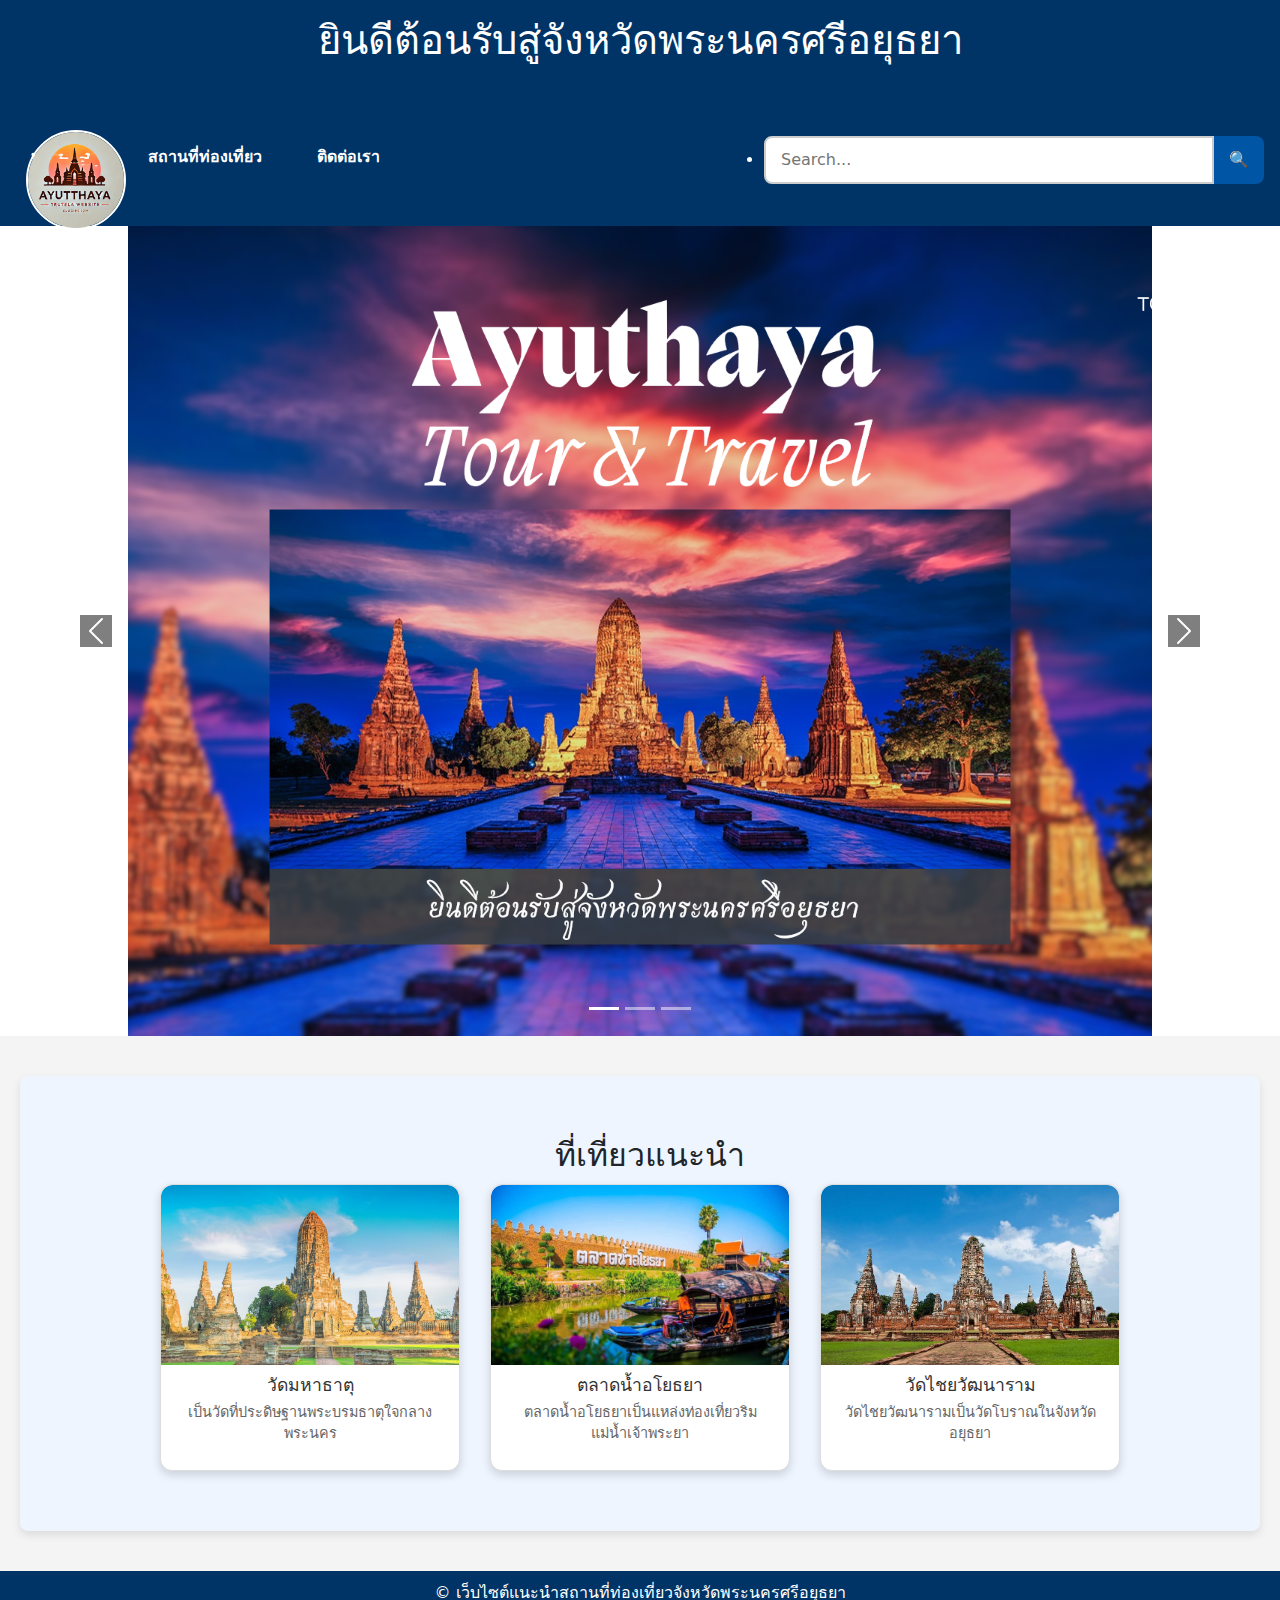
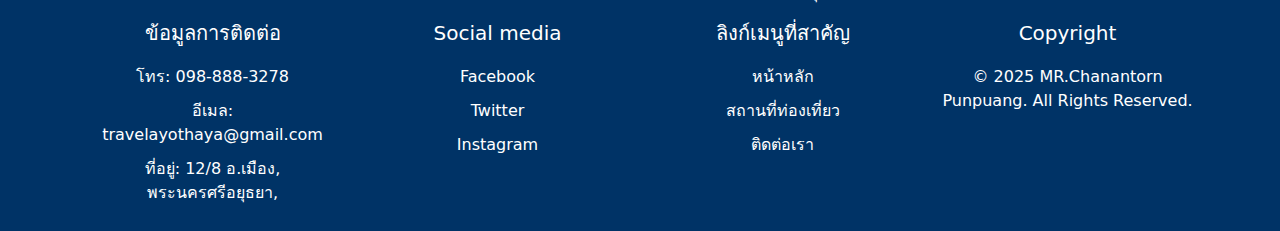
==== commit 958ff40c: "เพิ่ม footer" ====
--- a/index.html
+++ b/index.html
@@ -121,6 +121,59 @@
 
     <footer>
         <p>&copy; เว็บไซต์แนะนำสถานที่ท่องเที่ยวจังหวัดพระนครศรีอยุธยา</p>
+        <head>
+            <meta charset="UTF-8">
+            <meta name="viewport" content="width=device-width, initial-scale=1.0">
+            <title>Contact Page</title>
+            <link href="https://stackpath.bootstrapcdn.com/bootstrap/4.5.2/css/bootstrap.min.css" rel="stylesheet">
+            <link href="https://fonts.googleapis.com/css2?family=Roboto:wght@400;500;700&display=swap" rel="stylesheet">
+            
+            <!-- ลิงก์ไปยังไฟล์ CSS -->
+            <link rel="stylesheet" href="styles.css">
+        </head>
+        <div class="container">
+            <div class="row">
+                <!-- ข้อมูลติดต่อ -->
+                <div class="col-md-3">
+                    <h5>ข้อมูลการติดต่อ</h5>
+                    <ul class="list-unstyled">
+                        <li>โทร: 098-888-3278</li>
+                        <li>อีเมล: travelayothaya@gmail.com</li>
+                        <li>ที่อยู่: 12/8 อ.เมือง, พระนครศรีอยุธยา, </li>
+                        <li>                                    </li>
+                    </ul>
+                </div>
+    
+                <!-- ลิงก์โซเชียลมีเดีย -->
+                <div class="col-md-3">
+                    <h5> Social media </h5>
+                    <ul class="list-unstyled">
+                        <li>                                 </li>
+                        <li><a href="https://facebook.com" class="text-white">Facebook</a></li>
+                        <li><a href="https://twitter.com" class="text-white">Twitter</a></li>
+                        <li><a href="https://instagram.com" class="text-white">Instagram</a></li>
+                        
+                    </ul>
+                </div>
+    
+                <!-- ลิงก์เมนูที่สำคัญ -->
+                <div class="col-md-3">
+                    <h5> ลิงก์เมนูที่สาคัญ </h5>
+                    <ul class="list-unstyled">
+                        <li><a href="index.html" class="text-white">หน้าหลัก</a></li>
+                        <li><a href="destinations.html" class="text-white">สถานที่ท่องเที่ยว</a></li>
+                        <li><a href="contact.html" class="text-white">ติดต่อเรา</a></li>
+                    
+                    </ul>
+                </div>
+    
+                <!-- ข้อความ Copyright -->
+                <div class="col-md-3">
+                    <h5>Copyright</h5>
+                    <p>&copy; 2025 MR.Chanantorn Punpuang. All Rights Reserved.</p>
+                </div>
+            </div>
+        </div>
     </footer>
 
 
--- a/styles.css
+++ b/styles.css
@@ -371,14 +371,96 @@
     margin-top: 20px;
 }
 
+footer a {
+    color: white; /* เปลี่ยนสีลิงก์เป็นสีขาว */
+    text-decoration: none; /* เอาการขีดเส้นใต้ลิงก์ออก */
+}
+
+footer a:hover {
+    color: #f8f9fa; /* เปลี่ยนสีเมื่อวางเมาส์เหนือลิงก์ */
+    text-decoration: underline; /* เพิ่มการขีดเส้นใต้เมื่อวางเมาส์ */
+}
+
+footer {
+    background-color: #343a40;
+    color: #f8f9fa;
+    padding: 40px 0;
+}
+
+footer h5 {
+    font-weight: 500;
+    margin-bottom: 20px;
+}
+
+footer ul {
+    padding-left: 0;
+}
+
+footer ul li {
+    margin-bottom: 10px;
+}
+
+footer a {
+    color: #f8f9fa;
+    text-decoration: none;
+    transition: color 0.3s;
+}
+
+footer a:hover {
+    color: #007bff;
+    text-decoration: underline;
+}
+
+.social-icons i {
+    font-size: 24px;
+    margin-right: 15px;
+    transition: color 0.3s;
+}
+
+.social-icons i:hover {
+    color: #007bff;
+}
+
+.footer-column {
+    margin-bottom: 30px;
+}
+
+.footer-bottom {
+    text-align: center;
+    font-size: 14px;
+    margin-top: 20px;
+    border-top: 1px solid #6c757d;
+    padding-top: 10px;
+}
+
+@media (max-width: 768px) {
+    footer {
+        padding: 30px 0;
+    }
+}
+
 /* Container หลัก */
 .destination-container {
     display: grid; /* ใช้ CSS Grid */
-    grid-template-columns: repeat(3, 1fr); /* แบ่งเป็น 3 คอลัมน์เท่ากัน */
+    grid-template-columns: repeat(4, 1fr); /* แบ่งเป็น 3 คอลัมน์เท่ากัน */
     gap: 20px; /* ระยะห่างระหว่างการ์ด */
     justify-items: center; /* จัดให้อยู่กึ่งกลางแนวนอน */
     margin: 20px auto; /* จัดกึ่งกลางและเพิ่มระยะห่างจากด้านบน */
     max-width: 1200px; /* จำกัดความกว้างสูงสุด */
+}
+
+/* การจัดเรียงใน Tablet */
+@media (max-width: 768px) {
+    .container {
+        grid-template-columns: repeat(2, 1fr); /* 2 คอลัมน์ใน Tablet */
+    }
+}
+
+/* การจัดเรียงใน Mobile */
+@media (max-width: 480px) {
+    .container {
+        grid-template-columns: 1fr; /* 1 คอลัมน์ใน Mobile */
+    }
 }
 
 /* การ์ดแต่ละใบ */
@@ -633,7 +715,11 @@
         font-size: 1rem;
     }
 }
-
-
-
-
+.carousel-control-prev-icon,
+.carousel-control-next-icon {
+    background-color: black; /* เปลี่ยนสีพื้นหลังเป็นดำ */
+}
+
+
+
+
--- a/styles.css
+++ b/styles.css
@@ -371,14 +371,96 @@
     margin-top: 20px;
 }
 
+footer a {
+    color: white; /* เปลี่ยนสีลิงก์เป็นสีขาว */
+    text-decoration: none; /* เอาการขีดเส้นใต้ลิงก์ออก */
+}
+
+footer a:hover {
+    color: #f8f9fa; /* เปลี่ยนสีเมื่อวางเมาส์เหนือลิงก์ */
+    text-decoration: underline; /* เพิ่มการขีดเส้นใต้เมื่อวางเมาส์ */
+}
+
+footer {
+    background-color: #343a40;
+    color: #f8f9fa;
+    padding: 40px 0;
+}
+
+footer h5 {
+    font-weight: 500;
+    margin-bottom: 20px;
+}
+
+footer ul {
+    padding-left: 0;
+}
+
+footer ul li {
+    margin-bottom: 10px;
+}
+
+footer a {
+    color: #f8f9fa;
+    text-decoration: none;
+    transition: color 0.3s;
+}
+
+footer a:hover {
+    color: #007bff;
+    text-decoration: underline;
+}
+
+.social-icons i {
+    font-size: 24px;
+    margin-right: 15px;
+    transition: color 0.3s;
+}
+
+.social-icons i:hover {
+    color: #007bff;
+}
+
+.footer-column {
+    margin-bottom: 30px;
+}
+
+.footer-bottom {
+    text-align: center;
+    font-size: 14px;
+    margin-top: 20px;
+    border-top: 1px solid #6c757d;
+    padding-top: 10px;
+}
+
+@media (max-width: 768px) {
+    footer {
+        padding: 30px 0;
+    }
+}
+
 /* Container หลัก */
 .destination-container {
     display: grid; /* ใช้ CSS Grid */
-    grid-template-columns: repeat(3, 1fr); /* แบ่งเป็น 3 คอลัมน์เท่ากัน */
+    grid-template-columns: repeat(4, 1fr); /* แบ่งเป็น 3 คอลัมน์เท่ากัน */
     gap: 20px; /* ระยะห่างระหว่างการ์ด */
     justify-items: center; /* จัดให้อยู่กึ่งกลางแนวนอน */
     margin: 20px auto; /* จัดกึ่งกลางและเพิ่มระยะห่างจากด้านบน */
     max-width: 1200px; /* จำกัดความกว้างสูงสุด */
+}
+
+/* การจัดเรียงใน Tablet */
+@media (max-width: 768px) {
+    .container {
+        grid-template-columns: repeat(2, 1fr); /* 2 คอลัมน์ใน Tablet */
+    }
+}
+
+/* การจัดเรียงใน Mobile */
+@media (max-width: 480px) {
+    .container {
+        grid-template-columns: 1fr; /* 1 คอลัมน์ใน Mobile */
+    }
 }
 
 /* การ์ดแต่ละใบ */
@@ -633,7 +715,11 @@
         font-size: 1rem;
     }
 }
-
-
-
-
+.carousel-control-prev-icon,
+.carousel-control-next-icon {
+    background-color: black; /* เปลี่ยนสีพื้นหลังเป็นดำ */
+}
+
+
+
+
